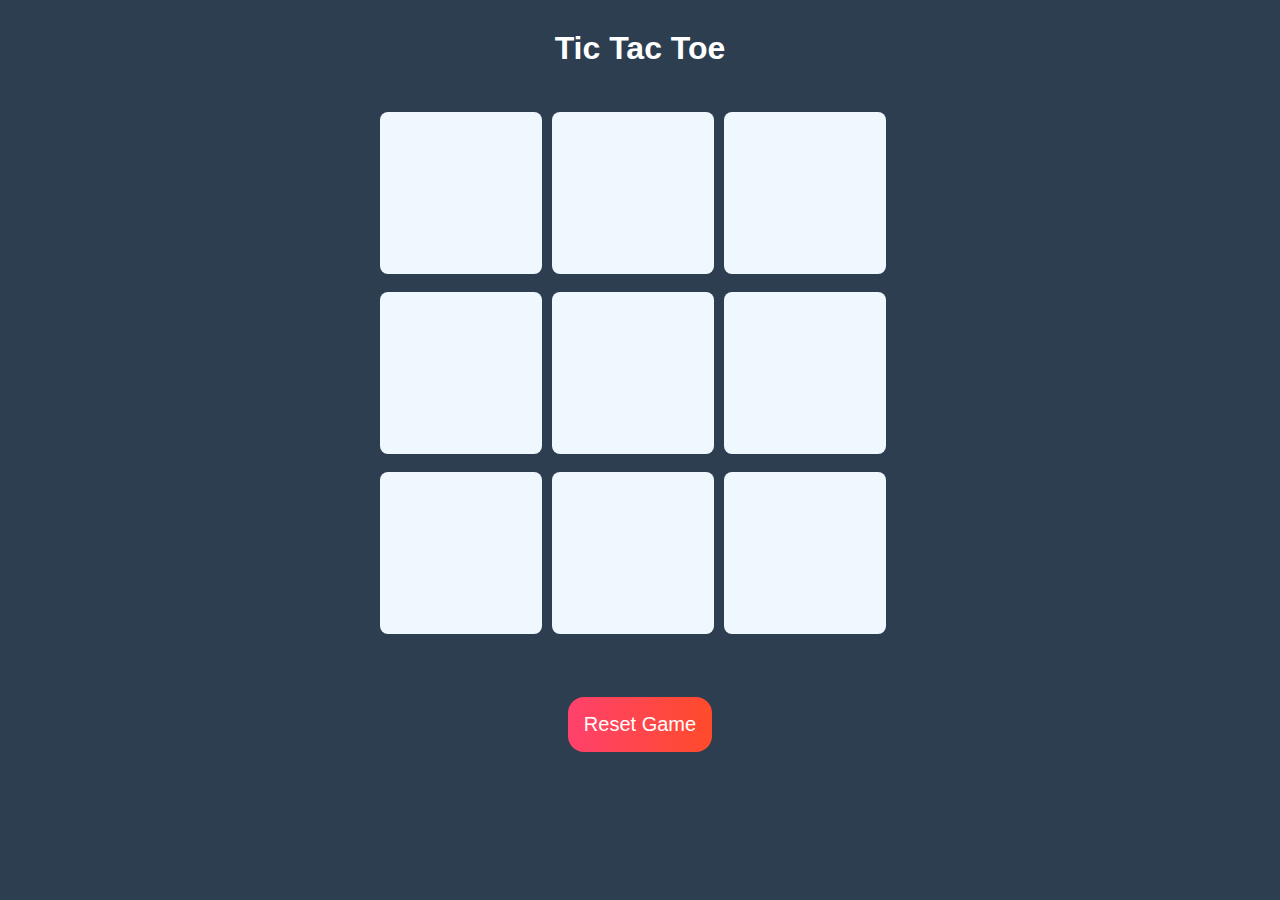
==== TicTacToe/index.html @ 9d20ec8f "first commit" ====
<!DOCTYPE html>
<html lang="en">

<head>
    <meta charset="UTF-8">
    <meta name="viewport" content="width=device-width, initial-scale=1.0">
    <title>TICTACTOE</title>
    <link rel="stylesheet" href="style.css"/>
</head>

<body>
    <h1 class="heading">Tic Tac Toe</span></h1>
    <div class="msg-container hide">
        <p id="msg"></p>
        <button id="new-btn" onclick="newGamePlaySound()">New Game</button>
    </div>
    <main></main>
    <div class="container">
        <div class="game">
            <button class="box" onclick="boxClickPlaySound()"></button>
            <button class="box" onclick="boxClickPlaySound()"></button>
            <button class="box" onclick="boxClickPlaySound()"></button>
            <button class="box" onclick="boxClickPlaySound()"></button>
            <button class="box" onclick="boxClickPlaySound()"></button>
            <button class="box" onclick="boxClickPlaySound()"></button>
            <button class="box" onclick="boxClickPlaySound()"></button>
            <button class="box" onclick="boxClickPlaySound()"></button>
            <button class="box" onclick="boxClickPlaySound()"></button>
        </div>
    </div>
    <button id="reset-btn" onclick="newGamePlaySound()">Reset Game</button>
    </main>

    <!-- sound effects -->
    <audio id="box-click-sound">
        <source src="sound-effects/box-click-sound.mp3" type="audio/mpeg">
        Your browser does not support the audio element.
    </audio>

    <audio id="new-game-sound">
        <source src="sound-effects/new-game-sound.mp3" type="audio/mpeg">
        Your browser does not support the audio element.
    </audio>

    <audio id="game-win-sound">
        <source src="sound-effects/game-win-sound.mp3" type="audio/mpeg">
        Your browser does not support the audio element.
    </audio>

    <audio id="game-draw-sound">
        <source src="sound-effects/game-draw-sound.mp3" type="audio/mpeg">
        Your browser does not support the audio element.
    </audio>

    <script src="game.js"></script>
</body>

</html>
---- TicTacToe/style.css ----
* {
    margin: 0;
    padding: 0;
}

body {
    background-color: #2c3e50; /* Dark background for contrast */
    text-align: center;
    margin-top: 30px;
}

.heading {
    color: #ffffff;
    font-family: 'Segoe UI', Tahoma, Geneva, Verdana, sans-serif;
}

.container{
    height: 70vh;
    display: flex;
    justify-content: center;
    align-items: center;
}

.game{
    height: 60vmin;
    width: 60vmin;
    display: flex;
    flex-wrap: wrap;
}

.box{
    margin-left: 10px;
    height: 18vmin;
    width: 18vmin;
    border-radius: 0.5rem;
    border: none;
    font-size: 8vmin;
    background-color: #F0F8FF;
    cursor: pointer;
}

.box:hover{
    height: 18.6vmin;
    width: 18.6vmin;
}

#reset-btn{
    padding: 1rem;
    font-size: 1.25rem;
    background-image: linear-gradient(to right, #FF416C, #FF4B2B);
    color: #ffffff;
    border-radius: 1rem;
    border: none;
    cursor: pointer;
}

#reset-btn:active {
    opacity: 0.9;
    transform: scale(1.05);
}

#new-btn{
    padding: 1rem;
    font-size: 1.25rem;
    background: linear-gradient(to right, #FFD700, #FFA500);
    color: #ffffff;
    border-radius: 1rem;
    border: none;
    cursor: pointer;
}

#new-btn:active {
    opacity: 0.9;
    transform: scale(1.05);
}

#msg{
    color: #ffffff;
    font-size: 5vmin;
    padding-bottom: 30px;
}

.msg-container{
    height: 20vmin;
    position: relative;
    top: 25vh;
}

.styling-o{
    color: #2E8B57;
    font-weight: bold;
    font-family: 'Comfortaa', cursive;
}

.styling-x{
    color: #EF5350;
    font-weight: bold;
    font-family: 'Comfortaa', cursive;
}

.hide{
    display: none;
}
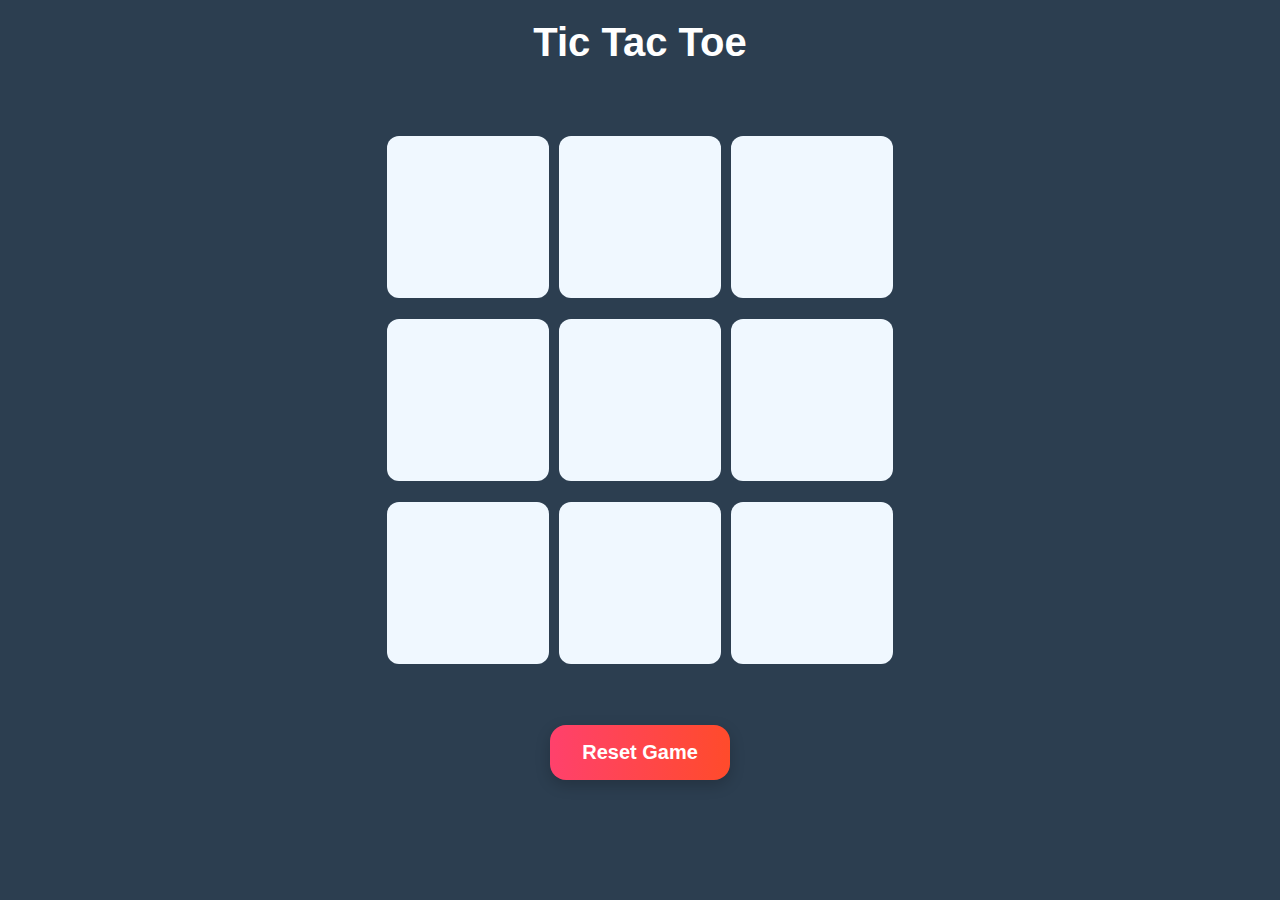
==== commit 65fffb05: "I made some minor improvements to the Tic-Tac-Toe game and committed the Rock-Paper-Scissors game." ====
--- a/TicTacToe/index.html
+++ b/TicTacToe/index.html
@@ -4,31 +4,33 @@
 <head>
     <meta charset="UTF-8">
     <meta name="viewport" content="width=device-width, initial-scale=1.0">
-    <title>TICTACTOE</title>
+    <title>Tic Tac Toe</title>
     <link rel="stylesheet" href="style.css"/>
 </head>
 
 <body>
     <h1 class="heading">Tic Tac Toe</span></h1>
+
     <div class="msg-container hide">
         <p id="msg"></p>
-        <button id="new-btn" onclick="newGamePlaySound()">New Game</button>
+        <button id="new-btn">New Game</button>
     </div>
-    <main></main>
-    <div class="container">
-        <div class="game">
-            <button class="box" onclick="boxClickPlaySound()"></button>
-            <button class="box" onclick="boxClickPlaySound()"></button>
-            <button class="box" onclick="boxClickPlaySound()"></button>
-            <button class="box" onclick="boxClickPlaySound()"></button>
-            <button class="box" onclick="boxClickPlaySound()"></button>
-            <button class="box" onclick="boxClickPlaySound()"></button>
-            <button class="box" onclick="boxClickPlaySound()"></button>
-            <button class="box" onclick="boxClickPlaySound()"></button>
-            <button class="box" onclick="boxClickPlaySound()"></button>
+
+    <main>
+        <div class="container">
+            <div class="game">
+                <button class="box" ></button>
+                <button class="box" "></button>
+                <button class="box" ></button>
+                <button class="box" ></button>
+                <button class="box" ></button>
+                <button class="box" ></button>
+                <button class="box" ></button>
+                <button class="box" ></button>
+                <button class="box" ></button>
+            </div>
         </div>
-    </div>
-    <button id="reset-btn" onclick="newGamePlaySound()">Reset Game</button>
+        <button id="reset-btn">Reset Game</button>
     </main>
 
     <!-- sound effects -->
--- a/TicTacToe/style.css
+++ b/TicTacToe/style.css
@@ -1,104 +1,126 @@
 * {
     margin: 0;
     padding: 0;
+    box-sizing: border-box;
 }
 
 body {
-    background-color: #2c3e50; /* Dark background for contrast */
+    background-color: #2c3e50; /* Dark theme */
     text-align: center;
-    margin-top: 30px;
+    font-family: 'Segoe UI', Tahoma, Geneva, Verdana, sans-serif;
+    padding: 20px;
 }
 
 .heading {
     color: #ffffff;
-    font-family: 'Segoe UI', Tahoma, Geneva, Verdana, sans-serif;
+    font-size: 2.5rem;
+    margin-bottom: 20px;
 }
 
-.container{
+.container {
     height: 70vh;
     display: flex;
     justify-content: center;
     align-items: center;
 }
 
-.game{
+.game {
     height: 60vmin;
     width: 60vmin;
     display: flex;
     flex-wrap: wrap;
+    gap: 10px;
+    justify-content: center;
+    align-items: center;
 }
 
-.box{
-    margin-left: 10px;
+.box {
     height: 18vmin;
     width: 18vmin;
-    border-radius: 0.5rem;
+    border-radius: 0.75rem;
     border: none;
     font-size: 8vmin;
     background-color: #F0F8FF;
-    cursor: pointer;
+    display: flex;
+    align-items: center;
+    justify-content: center;
+    font-weight: bold;
+    transition: all 0.3s ease-in-out;
 }
 
-.box:hover{
-    height: 18.6vmin;
-    width: 18.6vmin;
-}
-
-#reset-btn{
-    padding: 1rem;
-    font-size: 1.25rem;
-    background-image: linear-gradient(to right, #FF416C, #FF4B2B);
-    color: #ffffff;
-    border-radius: 1rem;
-    border: none;
+.box:hover {
     cursor: pointer;
+    transform: scale(1.08);
+    background-color: #dceffd;
+    box-shadow: 0px 8px 20px rgba(255, 255, 255, 0.2);
 }
 
 #reset-btn:active {
     opacity: 0.9;
     transform: scale(1.05);
 }
-
-#new-btn{
-    padding: 1rem;
+#reset-btn, #new-btn {
+    padding: 1rem 2rem;
     font-size: 1.25rem;
-    background: linear-gradient(to right, #FFD700, #FFA500);
+    font-weight: bold;
     color: #ffffff;
     border-radius: 1rem;
     border: none;
+    transition: all 0.3s ease-in-out;
+    margin: 10px;
+    box-shadow: 0px 5px 15px rgba(0, 0, 0, 0.2);
+}
+
+#reset-btn {
+    background-image: linear-gradient(to right, #FF416C, #FF4B2B);
+}
+
+#new-btn {
+    background: linear-gradient(to right, #FFD700, #FFA500);
+}
+
+#reset-btn:hover, #new-btn:hover {
+    transform: scale(1.1);
+    opacity: 0.9;
     cursor: pointer;
 }
 
-#new-btn:active {
-    opacity: 0.9;
+#reset-btn:active, #new-btn:active {
     transform: scale(1.05);
+    box-shadow: 0px 3px 10px rgba(0, 0, 0, 0.3);
 }
 
-#msg{
+#msg {
     color: #ffffff;
     font-size: 5vmin;
-    padding-bottom: 30px;
+    padding-bottom: 2rem;
+    font-weight: bold;
 }
 
-.msg-container{
-    height: 20vmin;
+.msg-container {
     position: relative;
     top: 25vh;
+    height: auto;
+    display: flex;
+    flex-direction: column;
+    justify-content: center;
+    align-items: center;
+    margin-top: 2rem;
 }
 
-.styling-o{
+.styling-o {
     color: #2E8B57;
     font-weight: bold;
     font-family: 'Comfortaa', cursive;
 }
 
-.styling-x{
+.styling-x {
     color: #EF5350;
     font-weight: bold;
     font-family: 'Comfortaa', cursive;
 }
 
-.hide{
+.hide {
     display: none;
 }
 
